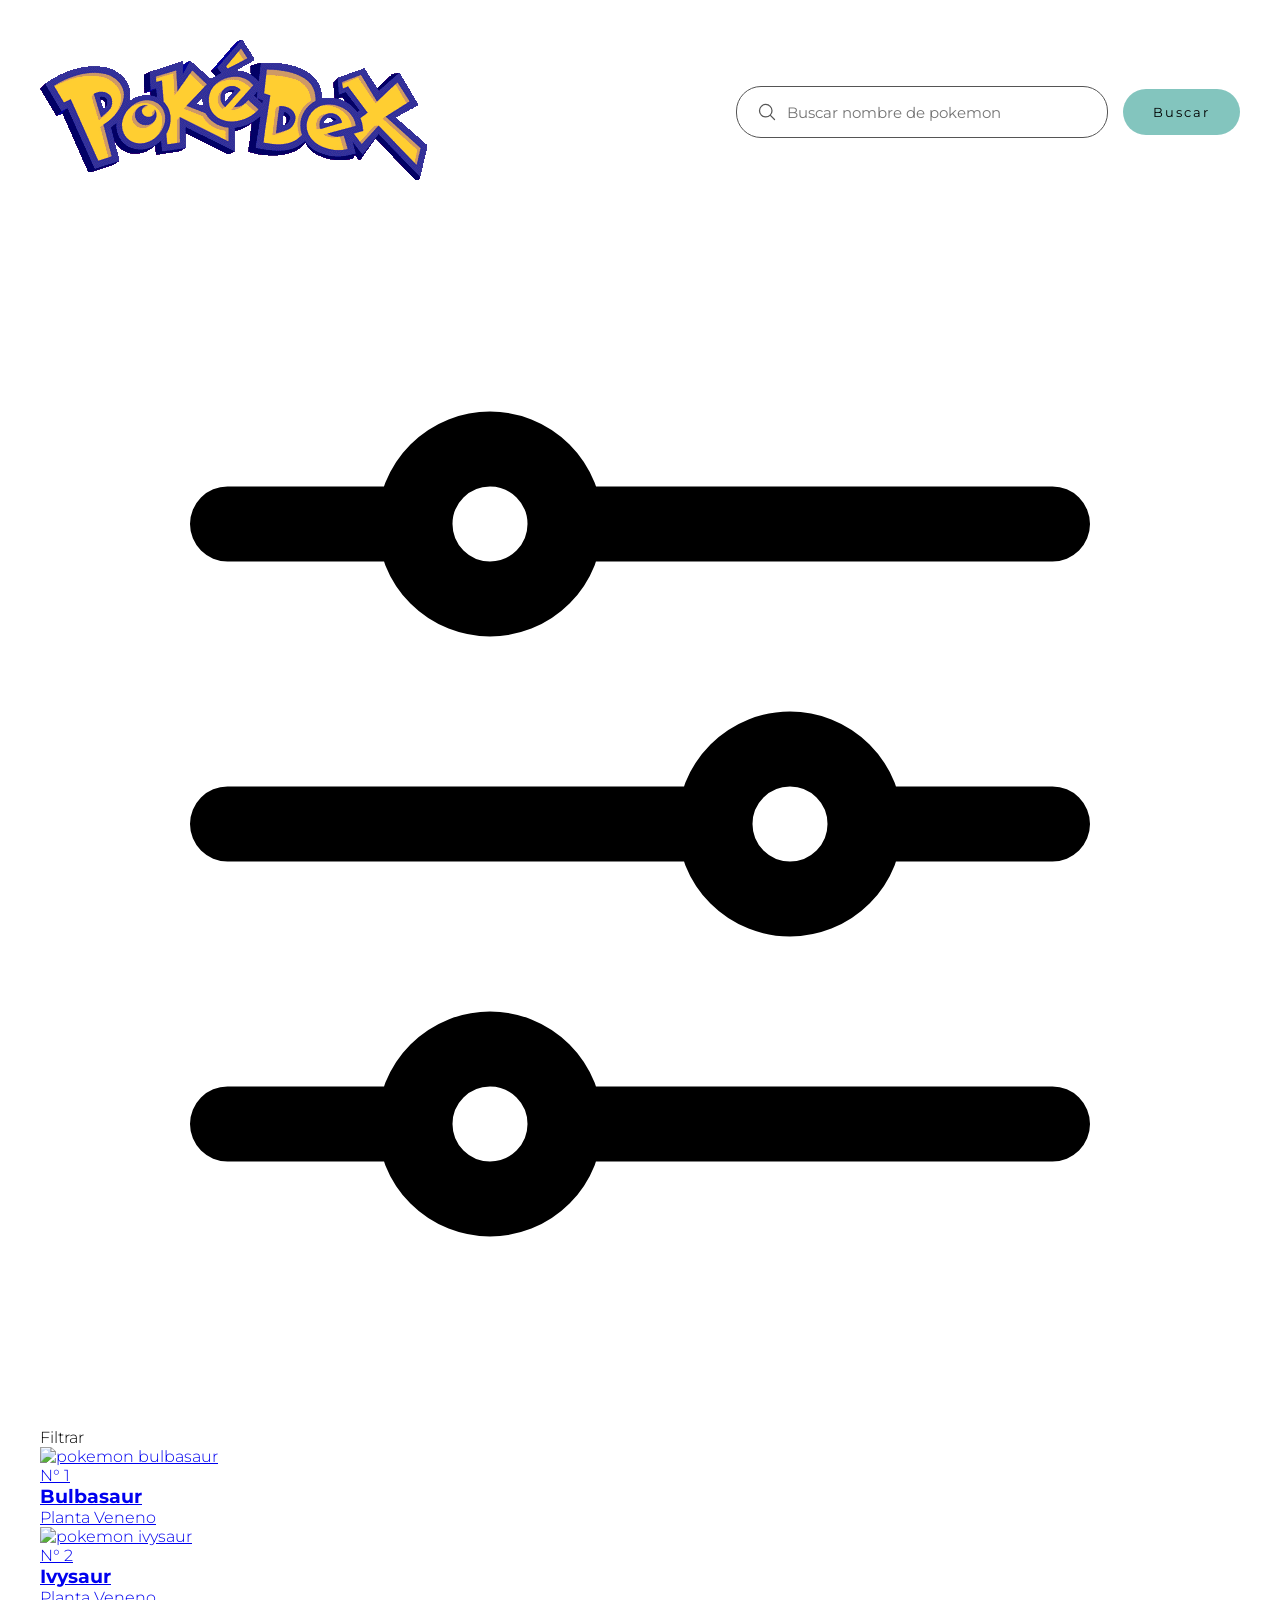
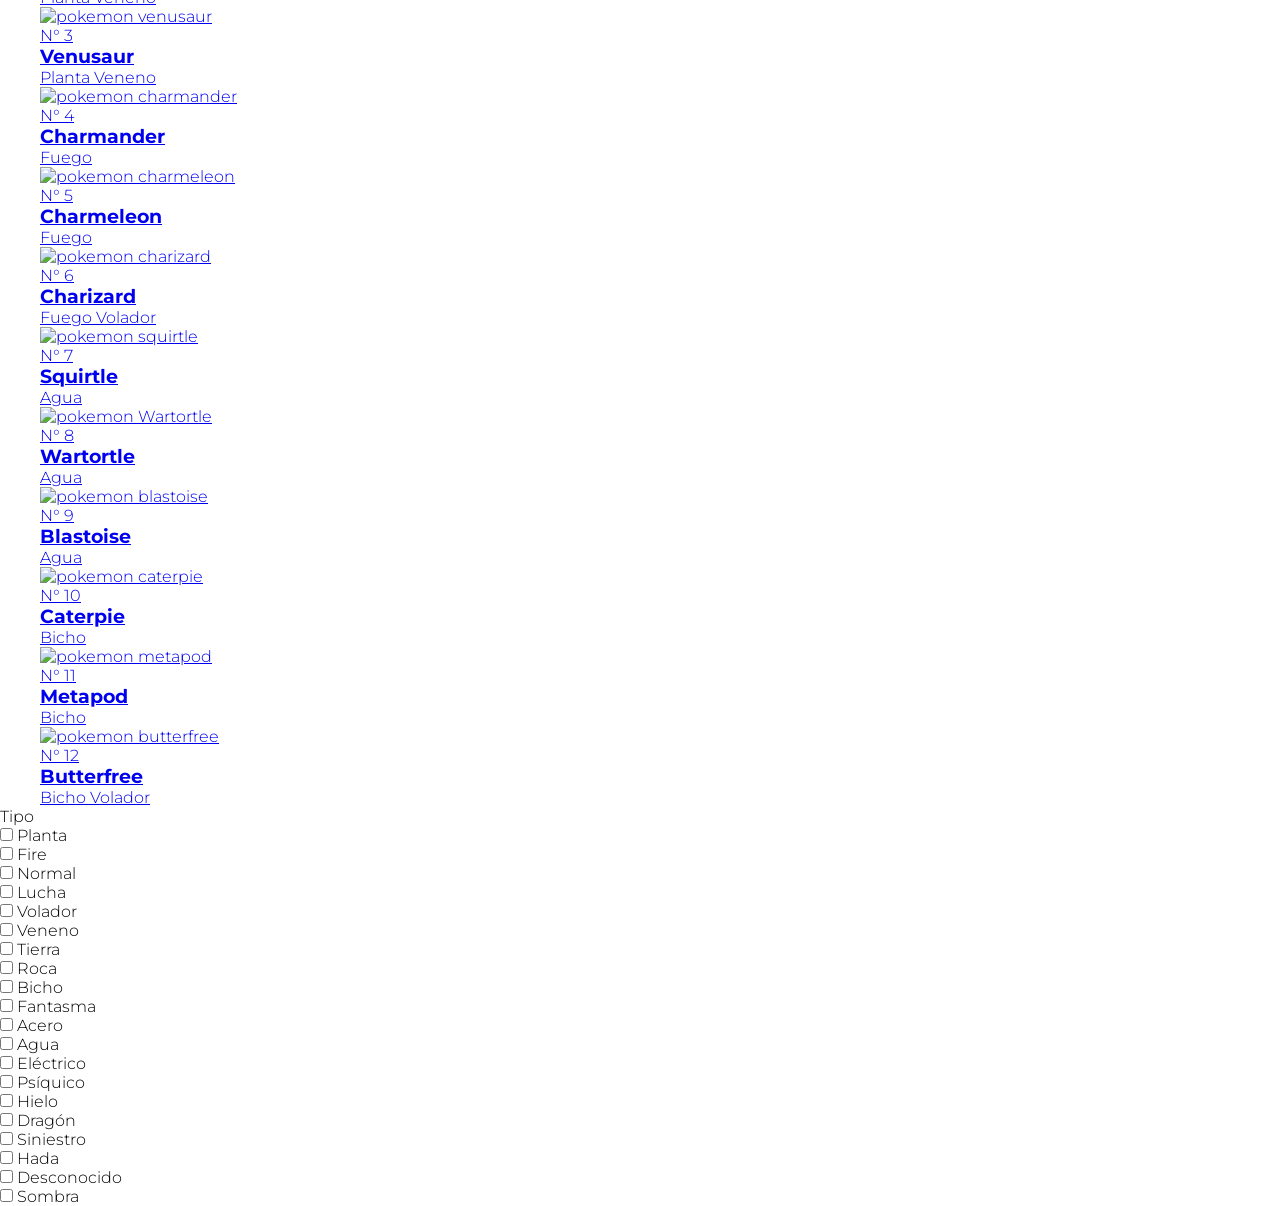
==== index.html @ 7645878f "feat: agregar interfaz principal de pokedex con busqueda y lista de pokemon" ====
<!DOCTYPE html>
<html lang="en">

<head>
    <meta charset="UTF-8">
    <meta name="viewport" content="width=device-width, initial-scale=1.0">
    <title>PokeDex</title>
    <link rel="stylesheet" href="styles.css">
</head>

<body>
    <header class="container">
        <a href="/" class="Logo">
            <img src="img/Pokédex_logo.png" alt="Logo PokeDex">
        </a>

        <form action="">
            <div class="form-group">
                <svg xmlns="http://www.w3.org/2000/svg" fill="none" viewBox="0 0 24 24" stroke-width="1.5"
                    stroke="currentColor" class="icon-search">
                    <path stroke-linecap="round" stroke-linejoin="round"
                        d="m21 21-5.197-5.197m0 0A7.5 7.5 0 1 0 5.196 5.196a7.5 7.5 0 0 0 10.607 10.607Z" />
                </svg>
                <input type="search" placeholder="Buscar nombre de pokemon">
            </div>

            <button class="btn-search">Buscar</button>
        </form>
    </header>

    <div class="container-filter container">
        <div class="icon-filter">
            <svg xmlns="http://www.w3.org/2000/svg" fill="none" viewBox="0 0 24 24" stroke-width="1.5"
                stroke="currentColor" class="icon">
                <path stroke-linecap="round" stroke-linejoin="round"
                    d="M10.5 6h9.75M10.5 6a1.5 1.5 0 1 1-3 0m3 0a1.5 1.5 0 1 0-3 0M3.75 6H7.5m3 12h9.75m-9.75 0a1.5 1.5 0 0 1-3 0m3 0a1.5 1.5 0 0 0-3 0m-3.75 0H7.5m9-6h3.75m-3.75 0a1.5 1.5 0 0 1-3 0m3 0a1.5 1.5 0 0 0-3 0m-9.75 0h9.75" />
            </svg>
            <span>Filtrar</span>
        </div>
    </div>

    <main class="card-list-pokemon container">
        
        <a href="pokemon.html" class="card-pokemon">
				<div class="card-img">
					<img
						src="https://assets.pokemon.com/assets/cms2/img/pokedex/detail/001.png"
						alt="pokemon bulbasaur"
					/>
				</div>
				<div class="card-info">
					<span class="pokemon-id">N° 1</span>
					<h3>Bulbasaur</h3>
					<div class="card-types">
						<span class="grass">Planta</span>
						<span class="poison">Veneno</span>
					</div>
				</div>
			</a>

        
			<a href="pokemon.html" class="card-pokemon">
				<div class="card-img">
					<img
						src="https://assets.pokemon.com/assets/cms2/img/pokedex/detail/002.png"
						alt="pokemon ivysaur"
					/>
				</div>
				<div class="card-info">
					<span class="pokemon-id">N° 2</span>
					<h3>Ivysaur</h3>
					<div class="card-types">
						<span class="grass">Planta</span>
						<span class="poison">Veneno</span>
					</div>
				</div>
			</a>

			<a href="pokemon.html" class="card-pokemon">
				<div class="card-img">
					<img
						src="https://assets.pokemon.com/assets/cms2/img/pokedex/detail/003.png"
						alt="pokemon venusaur"
					/>
				</div>
				<div class="card-info">
					<span class="pokemon-id">N° 3</span>
					<h3>Venusaur</h3>
					<div class="card-types">
						<span class="grass">Planta</span>
						<span class="poison">Veneno</span>
					</div>
				</div>
			</a>

			<a href="pokemon.html" class="card-pokemon">
				<div class="card-img">
					<img
						src="https://assets.pokemon.com/assets/cms2/img/pokedex/detail/004.png"
						alt="pokemon charmander"
					/>
				</div>
				<div class="card-info">
					<span class="pokemon-id">N° 4</span>
					<h3>Charmander</h3>
					<div class="card-types">
						<span class="fire">Fuego</span>
					</div>
				</div>
			</a>

			<a href="pokemon.html" class="card-pokemon">
				<div class="card-img">
					<img
						src="https://assets.pokemon.com/assets/cms2/img/pokedex/detail/005.png"
						alt="pokemon charmeleon"
					/>
				</div>
				<div class="card-info">
					<span class="pokemon-id">N° 5</span>
					<h3>Charmeleon</h3>
					<div class="card-types">
						<span class="fire">Fuego</span>
					</div>
				</div>
			</a>

			<a href="pokemon.html" class="card-pokemon">
				<div class="card-img">
					<img
						src="https://assets.pokemon.com/assets/cms2/img/pokedex/detail/006.png"
						alt="pokemon charizard"
					/>
				</div>
				<div class="card-info">
					<span class="pokemon-id">N° 6</span>
					<h3>Charizard</h3>
					<div class="card-types">
						<span class="fire">Fuego</span>
						<span class="flying">Volador</span>
					</div>
				</div>
			</a>

			<a href="pokemon.html" class="card-pokemon">
				<div class="card-img">
					<img
						src="https://assets.pokemon.com/assets/cms2/img/pokedex/detail/007.png"
						alt="pokemon squirtle"
					/>
				</div>
				<div class="card-info">
					<span class="pokemon-id">N° 7</span>
					<h3>Squirtle</h3>
					<div class="card-types">
						<span class="water">Agua</span>
					</div>
				</div>
			</a>

			<a href="pokemon.html" class="card-pokemon">
				<div class="card-img">
					<img
						src="https://assets.pokemon.com/assets/cms2/img/pokedex/detail/008.png"
						alt="pokemon Wartortle"
					/>
				</div>
				<div class="card-info">
					<span class="pokemon-id">N° 8</span>
					<h3>Wartortle</h3>
					<div class="card-types">
						<span class="water">Agua</span>
					</div>
				</div>
			</a>

			<a href="pokemon.html" class="card-pokemon">
				<div class="card-img">
					<img
						src="https://assets.pokemon.com/assets/cms2/img/pokedex/detail/009.png"
						alt="pokemon blastoise"
					/>
				</div>
				<div class="card-info">
					<span class="pokemon-id">N° 9</span>
					<h3>Blastoise</h3>
					<div class="card-types">
						<span class="water">Agua</span>
					</div>
				</div>
			</a>

			<a href="pokemon.html" class="card-pokemon">
				<div class="card-img">
					<img
						src="https://assets.pokemon.com/assets/cms2/img/pokedex/detail/010.png"
						alt="pokemon caterpie"
					/>
				</div>
				<div class="card-info">
					<span class="pokemon-id">N° 10</span>
					<h3>Caterpie</h3>
					<div class="card-types">
						<span class="bug">Bicho</span>
					</div>
				</div>
			</a>

			<a href="pokemon.html" class="card-pokemon">
				<div class="card-img">
					<img
						src="https://assets.pokemon.com/assets/cms2/img/pokedex/detail/011.png"
						alt="pokemon metapod"
					/>
				</div>
				<div class="card-info">
					<span class="pokemon-id">N° 11</span>
					<h3>Metapod</h3>
					<div class="card-types">
						<span class="bug">Bicho</span>
					</div>
				</div>
			</a>

			<a href="pokemon.html" class="card-pokemon">
				<div class="card-img">
					<img
						src="https://assets.pokemon.com/assets/cms2/img/pokedex/detail/012.png"
						alt="pokemon butterfree"
					/>
				</div>
				<div class="card-info">
					<span class="pokemon-id">N° 12</span>
					<h3>Butterfree</h3>
					<div class="card-types">
						<span class="bug">Bicho</span>
						<span class="flying">Volador</span>
					</div>
				</div>
			</a>
        
    </main>


    <div class="container-filters">
        <div class="filter-by-type">
            <span>Tipo</span>

            <div class="group-type">
                <input type="checkbox" name="grass" id="grass">
                <label for="grass">Planta</label>
            </div>
        </div>
    </div>

    <div class="container-filters">
        <div class="filter-by-type">
         

            <div class="group-type">
                <input type="checkbox" name="fire" id="fire">
                <label for="fire">Fire</label>
            </div>
        </div>
    </div>

    <div class="container-filters">
        <div class="filter-by-type">
           

            <div class="group-type">
                <input type="checkbox" name="normal" id="normal">
                <label for="normal">Normal</label>
            </div>
        </div>
    </div>

    <div class="container-filters">
        <div class="filter-by-type">
            

            <div class="group-type">
                <input type="checkbox" name="fighting" id="fighting">
                <label for="fighting">Lucha</label>
            </div>
        </div>
    </div>

    <div class="container-filters">
        <div class="filter-by-type">
           

            <div class="group-type">
                <input type="checkbox" name="flying" id="flying">
                <label for="flying">Volador</label>
            </div>
        </div>
    </div>

    <div class="container-filters">
        <div class="filter-by-type">
            

            <div class="group-type">
                <input type="checkbox" name="poison" id="poison">
                <label for="poison">Veneno</label>
            </div>
        </div>
    </div>

    <div class="container-filters">
        <div class="filter-by-type">
            

            <div class="group-type">
                <input type="checkbox" name="ground" id="ground">
                <label for="ground">Tierra</label>
            </div>
        </div>
    </div>

    <div class="container-filters">
        <div class="filter-by-type">
          

            <div class="group-type">
                <input type="checkbox" name="rock" id="rock">
                <label for="rock">Roca</label>
            </div>
        </div>
    </div>

    <div class="container-filters">
        <div class="filter-by-type">
            
            <div class="group-type">
                <input type="checkbox" name="bug" id="bug">
                <label for="bug">Bicho</label>
            </div>
        </div>
    </div>

    <div class="container-filters">
        <div class="filter-by-type">
            

            <div class="group-type">
                <input type="checkbox" name="ghost" id="ghost">
                <label for="ghost">Fantasma</label>
            </div>
        </div>
    </div>

    <div class="container-filters">
        <div class="filter-by-type">
            

            <div class="group-type">
                <input type="checkbox" name="steel" id="steel">
                <label for="steel">Acero</label>
            </div>
        </div>
    </div>

    <div class="container-filters">
        <div class="filter-by-type">
            

            <div class="group-type">
                <input type="checkbox" name="water" id="water">
                <label for="water">Agua</label>
            </div>
        </div>
    </div>

    <div class="container-filters">
        <div class="filter-by-type">
            

            <div class="group-type">
                <input type="checkbox" name="electric" id="electric">
                <label for="electric">Eléctrico</label>
            </div>
        </div>
    </div>

    <div class="container-filters">
        <div class="filter-by-type">
           

            <div class="group-type">
                <input type="checkbox" name="psychic" id="psychic">
                <label for="psychic">Psíquico</label>
            </div>
        </div>
    </div>

    <div class="container-filters">
        <div class="filter-by-type">
          

            <div class="group-type">
                <input type="checkbox" name="ice" id="ice">
                <label for="ice">Hielo</label>
            </div>
        </div>
    </div>

    <div class="container-filters">
        <div class="filter-by-type">
           

            <div class="group-type">
                <input type="checkbox" name="dragon" id="dragon">
                <label for="dragon">Dragón</label>
            </div>
        </div>
    </div>

    <div class="container-filters">
        <div class="filter-by-type">
         

            <div class="group-type">
                <input type="checkbox" name="dark" id="dark">
                <label for="dark">Siniestro</label>
            </div>
        </div>
    </div>

    <div class="container-filters">
        <div class="filter-by-type">


            <div class="group-type">
                <input type="checkbox" name="fairy" id="fairy">
                <label for="fairy">Hada</label>
            </div>
        </div>
    </div>

    <div class="container-filters">
        <div class="filter-by-type">
        

            <div class="group-type">
                <input type="checkbox" name="unknown" id="unknown">
                <label for="unknown">Desconocido</label>
            </div>
        </div>
    </div>

    <div class="container-filters">
        <div class="filter-by-type">
           

            <div class="group-type">
                <input type="checkbox" name="shadow" id="shadow">
                <label for="shadow">Sombra</label>
            </div>
        </div>
    </div>

</body>

</html>
---- styles.css ----
@import url('https://fonts.googleapis.com/css2?family=Montserrat:ital,wght@0,100..900;1,100..900&display=swap');
:root{
     --color-fire: #ff7402;
	--color-grass: #9bcc50;
	--color-steel: #9eb7b8;
	--color-water: #4592c4;
	--color-psychic: #f366b9;
	--color-ground: #ab9842;
	--color-ice: #51c4e7;
	--color-flying: #3dc7ef;
	--color-ghost: #4d5b64;
	--color-normal: #a4acaf;
	--color-poison: #7e0058;
	--color-rock: #a38c21;
	--color-fighting: #d56723;
	--color-dark: #707070;
	--color-bug: #729f3f;
	--color-dragon: linear-gradient(180deg, #53a4cf 50%, #f16e57 50%);
	--color-electric: #bba909;
	--color-fairy: #fdb9e9;
	--color-shadow: #7b62a3;
	--color-unknow: #757575;

	--color-primary: #006d77;
	--color-primary-hover: #83c5be;
}

*{
    margin: 0;
    padding: 0;
    box-sizing: border-box;
}

body {
  font-family: "Montserrat", sans-serif;
  font-optical-sizing: auto;
  font-weight: 300; /* Reemplaza <weight> por un número como 400, 700, etc. */
  font-style: normal;
}

/* Globales */
.container{
    max-width: 1200px;
    margin: 0 auto;
    
}

/* hearder */

header{
    display: flex;
    align-items: center;
    justify-content: space-between;

    padding: 40px 0;
}

.logo img{
    width: 150px;
}

header form{
    display: flex;
    align-items: center;

    gap: 15px;
}

.form-group{
    display: flex;
    align-items: center;
    gap: 10px;

    border: 1px solid #555;
    padding: 15px 20px;
    border-radius: 25px;
}

.form-group input{
    font-family: inherit;
    width: 300px;
    border: none;
    outline: none;
    font-size: 15px;
}

.icon-search{
width: 20px;
height: 20px;
stroke: #555;

}

.btn-search{
    border: none;
    outline: none;
    border-radius: 25px;
    font-family: inherit;
    padding: 15px 30px;
    cursor: pointer;
    letter-spacing: 2px;
    background-color: var(--color-primary);
    color: #fff;
}

.btn-search{
    background-color: var(--color-primary-hover);
    color: #000;
}
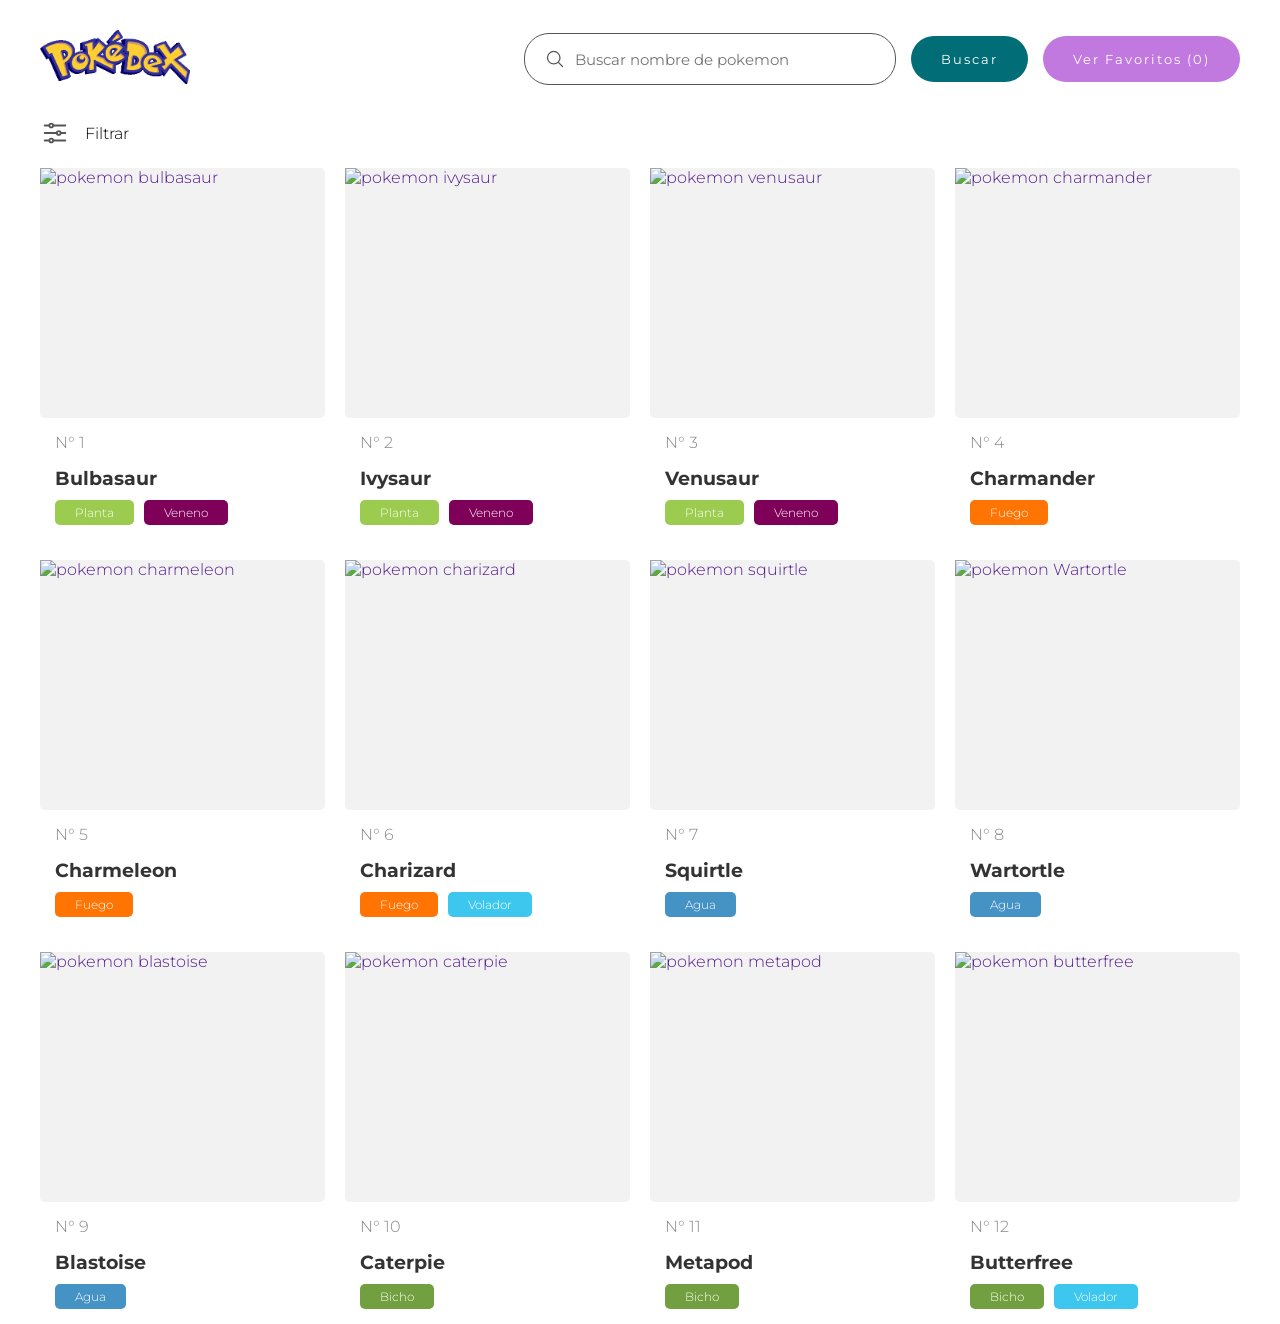
==== commit 2ef1291d: "Estructura inicial de pokedex con filtros por tipo y diseño de tarjetas" ====
--- a/index.html
+++ b/index.html
@@ -10,11 +10,11 @@
 
 <body>
     <header class="container">
-        <a href="/" class="Logo">
+        <a href="/" class="logo">
             <img src="img/Pokédex_logo.png" alt="Logo PokeDex">
         </a>
 
-        <form action="">
+        <form class="container-search">
             <div class="form-group">
                 <svg xmlns="http://www.w3.org/2000/svg" fill="none" viewBox="0 0 24 24" stroke-width="1.5"
                     stroke="currentColor" class="icon-search">
@@ -25,6 +25,7 @@
             </div>
 
             <button class="btn-search">Buscar</button>
+            <button id="btn-ver-favoritos" class="btn-fav-toggle">Ver Favoritos (<span id="fav-count">0</span>)</button>
         </form>
     </header>
 
@@ -41,7 +42,7 @@
 
     <main class="card-list-pokemon container">
         
-        <a href="pokemon.html" class="card-pokemon">
+        <a href="" class="card-pokemon">
 				<div class="card-img">
 					<img
 						src="https://assets.pokemon.com/assets/cms2/img/pokedex/detail/001.png"
@@ -59,7 +60,7 @@
 			</a>
 
         
-			<a href="pokemon.html" class="card-pokemon">
+			<a href="" class="card-pokemon">
 				<div class="card-img">
 					<img
 						src="https://assets.pokemon.com/assets/cms2/img/pokedex/detail/002.png"
@@ -76,7 +77,7 @@
 				</div>
 			</a>
 
-			<a href="pokemon.html" class="card-pokemon">
+			<a href="" class="card-pokemon">
 				<div class="card-img">
 					<img
 						src="https://assets.pokemon.com/assets/cms2/img/pokedex/detail/003.png"
@@ -93,7 +94,7 @@
 				</div>
 			</a>
 
-			<a href="pokemon.html" class="card-pokemon">
+			<a href="" class="card-pokemon">
 				<div class="card-img">
 					<img
 						src="https://assets.pokemon.com/assets/cms2/img/pokedex/detail/004.png"
@@ -109,7 +110,7 @@
 				</div>
 			</a>
 
-			<a href="pokemon.html" class="card-pokemon">
+			<a href="" class="card-pokemon">
 				<div class="card-img">
 					<img
 						src="https://assets.pokemon.com/assets/cms2/img/pokedex/detail/005.png"
@@ -125,7 +126,7 @@
 				</div>
 			</a>
 
-			<a href="pokemon.html" class="card-pokemon">
+			<a href="" class="card-pokemon">
 				<div class="card-img">
 					<img
 						src="https://assets.pokemon.com/assets/cms2/img/pokedex/detail/006.png"
@@ -142,7 +143,7 @@
 				</div>
 			</a>
 
-			<a href="pokemon.html" class="card-pokemon">
+			<a href="" class="card-pokemon">
 				<div class="card-img">
 					<img
 						src="https://assets.pokemon.com/assets/cms2/img/pokedex/detail/007.png"
@@ -158,7 +159,7 @@
 				</div>
 			</a>
 
-			<a href="pokemon.html" class="card-pokemon">
+			<a href="" class="card-pokemon">
 				<div class="card-img">
 					<img
 						src="https://assets.pokemon.com/assets/cms2/img/pokedex/detail/008.png"
@@ -174,7 +175,7 @@
 				</div>
 			</a>
 
-			<a href="pokemon.html" class="card-pokemon">
+			<a href="" class="card-pokemon">
 				<div class="card-img">
 					<img
 						src="https://assets.pokemon.com/assets/cms2/img/pokedex/detail/009.png"
@@ -190,7 +191,7 @@
 				</div>
 			</a>
 
-			<a href="pokemon.html" class="card-pokemon">
+			<a href="" class="card-pokemon">
 				<div class="card-img">
 					<img
 						src="https://assets.pokemon.com/assets/cms2/img/pokedex/detail/010.png"
@@ -206,7 +207,7 @@
 				</div>
 			</a>
 
-			<a href="pokemon.html" class="card-pokemon">
+			<a href="" class="card-pokemon">
 				<div class="card-img">
 					<img
 						src="https://assets.pokemon.com/assets/cms2/img/pokedex/detail/011.png"
@@ -222,7 +223,7 @@
 				</div>
 			</a>
 
-			<a href="pokemon.html" class="card-pokemon">
+			<a href="" class="card-pokemon">
 				<div class="card-img">
 					<img
 						src="https://assets.pokemon.com/assets/cms2/img/pokedex/detail/012.png"
@@ -242,225 +243,95 @@
     </main>
 
 
-    <div class="container-filters">
-        <div class="filter-by-type">
-            <span>Tipo</span>
-
-            <div class="group-type">
-                <input type="checkbox" name="grass" id="grass">
-                <label for="grass">Planta</label>
-            </div>
-        </div>
+<div class="container-filters">
+			<div class="filter-by-type">
+				<span>Tipo</span>
+
+				<div class="group-type">
+					<input type="checkbox" name="grass" id="grass" />
+					<label for="grass">Planta</label>
+				</div>
+				<div class="group-type">
+					<input type="checkbox" name="fire" id="fire" />
+					<label for="fire">Fuego</label>
+				</div>
+				<div class="group-type">
+					<input type="checkbox" name="bug" id="bug" />
+					<label for="bug">Bicho</label>
+				</div>
+				<div class="group-type">
+					<input type="checkbox" name="fairy" id="fairy" />
+					<label for="fairy">Hada</label>
+				</div>
+				<div class="group-type">
+					<input type="checkbox" name="dragon" id="dragon" />
+					<label for="dragon">Dragón</label>
+				</div>
+				<div class="group-type">
+					<input type="checkbox" name="shadow" id="shadow" />
+					<label for="shadow">Fantasma</label>
+				</div>
+				<div class="group-type">
+					<input type="checkbox" name="ground" id="ground" />
+					<label for="ground">Tierra</label>
+				</div>
+				<div class="group-type">
+					<input type="checkbox" name="normal" id="normal" />
+					<label for="normal">Normal</label>
+				</div>
+				<div class="group-type">
+					<input type="checkbox" name="psychic" id="psychic" />
+					<label for="psychic">Psíquico</label>
+				</div>
+				<div class="group-type">
+					<input type="checkbox" name="steel" id="steel" />
+					<label for="steel">Acero</label>
+				</div>
+				<div class="group-type">
+					<input type="checkbox" name="dark" id="dark" />
+					<label for="dark">Siniestro</label>
+				</div>
+				<div class="group-type">
+					<input type="checkbox" name="electric" id="electric" />
+					<label for="electric">Eléctrico</label>
+				</div>
+				<div class="group-type">
+					<input type="checkbox" name="fighting" id="fighting" />
+					<label for="fighting">Lucha</label>
+				</div>
+				<div class="group-type">
+					<input type="checkbox" name="flying" id="flying" />
+					<label for="flying">Volador</label>
+				</div>
+				<div class="group-type">
+					<input type="checkbox" name="ice" id="ice" />
+					<label for="ice">Hielo</label>
+				</div>
+				<div class="group-type">
+					<input type="checkbox" name="poison" id="poison" />
+					<label for="poison">Veneno</label>
+				</div>
+				<div class="group-type">
+					<input type="checkbox" name="rock" id="rock" />
+					<label for="rock">Roca</label>
+				</div>
+				<div class="group-type">
+					<input type="checkbox" name="water" id="water" />
+					<label for="water">Agua</label>
+				</div>
+			</div>
+		</div>
+
+        <div id="pokemon-modal" class="modal hidden">
+  <div class="modal-content">
+    <span id="close-modal" class="close-btn">&times;</span>
+    <div id="modal-body">
+      <!-- El contenido dinámico del modal se genera mediante JS -->
     </div>
-
-    <div class="container-filters">
-        <div class="filter-by-type">
-         
-
-            <div class="group-type">
-                <input type="checkbox" name="fire" id="fire">
-                <label for="fire">Fire</label>
-            </div>
-        </div>
-    </div>
-
-    <div class="container-filters">
-        <div class="filter-by-type">
-           
-
-            <div class="group-type">
-                <input type="checkbox" name="normal" id="normal">
-                <label for="normal">Normal</label>
-            </div>
-        </div>
-    </div>
-
-    <div class="container-filters">
-        <div class="filter-by-type">
-            
-
-            <div class="group-type">
-                <input type="checkbox" name="fighting" id="fighting">
-                <label for="fighting">Lucha</label>
-            </div>
-        </div>
-    </div>
-
-    <div class="container-filters">
-        <div class="filter-by-type">
-           
-
-            <div class="group-type">
-                <input type="checkbox" name="flying" id="flying">
-                <label for="flying">Volador</label>
-            </div>
-        </div>
-    </div>
-
-    <div class="container-filters">
-        <div class="filter-by-type">
-            
-
-            <div class="group-type">
-                <input type="checkbox" name="poison" id="poison">
-                <label for="poison">Veneno</label>
-            </div>
-        </div>
-    </div>
-
-    <div class="container-filters">
-        <div class="filter-by-type">
-            
-
-            <div class="group-type">
-                <input type="checkbox" name="ground" id="ground">
-                <label for="ground">Tierra</label>
-            </div>
-        </div>
-    </div>
-
-    <div class="container-filters">
-        <div class="filter-by-type">
-          
-
-            <div class="group-type">
-                <input type="checkbox" name="rock" id="rock">
-                <label for="rock">Roca</label>
-            </div>
-        </div>
-    </div>
-
-    <div class="container-filters">
-        <div class="filter-by-type">
-            
-            <div class="group-type">
-                <input type="checkbox" name="bug" id="bug">
-                <label for="bug">Bicho</label>
-            </div>
-        </div>
-    </div>
-
-    <div class="container-filters">
-        <div class="filter-by-type">
-            
-
-            <div class="group-type">
-                <input type="checkbox" name="ghost" id="ghost">
-                <label for="ghost">Fantasma</label>
-            </div>
-        </div>
-    </div>
-
-    <div class="container-filters">
-        <div class="filter-by-type">
-            
-
-            <div class="group-type">
-                <input type="checkbox" name="steel" id="steel">
-                <label for="steel">Acero</label>
-            </div>
-        </div>
-    </div>
-
-    <div class="container-filters">
-        <div class="filter-by-type">
-            
-
-            <div class="group-type">
-                <input type="checkbox" name="water" id="water">
-                <label for="water">Agua</label>
-            </div>
-        </div>
-    </div>
-
-    <div class="container-filters">
-        <div class="filter-by-type">
-            
-
-            <div class="group-type">
-                <input type="checkbox" name="electric" id="electric">
-                <label for="electric">Eléctrico</label>
-            </div>
-        </div>
-    </div>
-
-    <div class="container-filters">
-        <div class="filter-by-type">
-           
-
-            <div class="group-type">
-                <input type="checkbox" name="psychic" id="psychic">
-                <label for="psychic">Psíquico</label>
-            </div>
-        </div>
-    </div>
-
-    <div class="container-filters">
-        <div class="filter-by-type">
-          
-
-            <div class="group-type">
-                <input type="checkbox" name="ice" id="ice">
-                <label for="ice">Hielo</label>
-            </div>
-        </div>
-    </div>
-
-    <div class="container-filters">
-        <div class="filter-by-type">
-           
-
-            <div class="group-type">
-                <input type="checkbox" name="dragon" id="dragon">
-                <label for="dragon">Dragón</label>
-            </div>
-        </div>
-    </div>
-
-    <div class="container-filters">
-        <div class="filter-by-type">
-         
-
-            <div class="group-type">
-                <input type="checkbox" name="dark" id="dark">
-                <label for="dark">Siniestro</label>
-            </div>
-        </div>
-    </div>
-
-    <div class="container-filters">
-        <div class="filter-by-type">
-
-
-            <div class="group-type">
-                <input type="checkbox" name="fairy" id="fairy">
-                <label for="fairy">Hada</label>
-            </div>
-        </div>
-    </div>
-
-    <div class="container-filters">
-        <div class="filter-by-type">
-        
-
-            <div class="group-type">
-                <input type="checkbox" name="unknown" id="unknown">
-                <label for="unknown">Desconocido</label>
-            </div>
-        </div>
-    </div>
-
-    <div class="container-filters">
-        <div class="filter-by-type">
-           
-
-            <div class="group-type">
-                <input type="checkbox" name="shadow" id="shadow">
-                <label for="shadow">Sombra</label>
-            </div>
-        </div>
-    </div>
-
+  </div>
+</div>
+
+        <script src="main.js"></script>
 </body>
 
 </html>
--- a/styles.css
+++ b/styles.css
@@ -45,18 +45,19 @@
     
 }
 
-/* hearder */
-
-header{
-    display: flex;
-    align-items: center;
-    justify-content: space-between;
-
-    padding: 40px 0;
-}
-
 .logo img{
     width: 150px;
+}
+
+/* hearder */
+
+header {
+    display: flex;
+    justify-content: space-between;
+    align-items: center;
+    padding: 30px 0;
+    max-width: 1200px;
+    margin: 0 auto;
 }
 
 header form{
@@ -85,11 +86,12 @@
 }
 
 .icon-search{
-width: 20px;
-height: 20px;
-stroke: #555;
-
-}
+    width: 20px;
+    height: 20px;
+    stroke: #555;
+}
+
+
 
 .btn-search{
     border: none;
@@ -101,10 +103,390 @@
     letter-spacing: 2px;
     background-color: var(--color-primary);
     color: #fff;
-}
-
-.btn-search{
+    display: block;
+}
+
+.btn-search:hover{
     background-color: var(--color-primary-hover);
     color: #000;
 }
 
+/* Btn Filter */
+.container-filter{
+    display: flex;
+}
+
+.icon-filter{
+    display: flex;
+    align-items: center;
+    gap: 15px;
+
+    margin-bottom: 20px;
+    cursor: pointer;
+}
+
+.icon-filter .icon{
+    width: 30px;
+    height: 30px;
+    stroke: #555;
+}
+
+/* Card List Pokemon */
+.card-list-pokemon{
+    display: grid;
+    grid-template-columns: repeat(4, 1fr);
+    gap: 20px;
+}
+
+.card-pokemon {
+    cursor: pointer;
+    text-decoration: none;
+}
+
+.card-img{
+    background-color: #f2f2f2;
+
+    display: flex;
+    align-items: center;
+    justify-content: center;
+    border-radius: 5px;
+    height: 250px;
+}
+
+.card-img img{
+    width: 100%;
+    height: 100%;
+}
+
+.card-info{
+    padding: 15px;
+}
+
+.card-info h3{
+    color: #333;
+}
+
+.pokemon-id{
+    display: block;
+    color: #888;
+    margin-bottom: 15px;
+}
+
+.card-types{
+    display: flex;
+    gap: 10px;
+    margin-top: 10px;
+}
+
+.card-types span{
+    font-size: 12px;
+    padding: 5px 20px;
+    border-radius: 5px;
+    color: #fff;
+}
+
+/* Types of Pokemon */
+.water {
+	background-color: var(--color-water);
+}
+
+.grass {
+	background-color: var(--color-grass);
+}
+
+.poison {
+	background-color: var(--color-poison);
+}
+
+.fire {
+	background-color: var(--color-fire);
+}
+
+.bug {
+	background-color: var(--color-bug);
+}
+
+.dragon {
+	background: var(--color-dragon);
+}
+
+.flying {
+	background-color: var(--color-flying);
+}
+
+.ground {
+	background-color: var(--color-ground);
+}
+
+.steel {
+	background-color: var(--color-steel);
+}
+
+.psychic {
+	background-color: var(--color-psychic);
+}
+
+.ice {
+	background-color: var(--color-ice);
+}
+
+.ghost {
+	background-color: var(--color-ghost);
+}
+
+.normal {
+	background-color: var(--color-normal);
+}
+
+.rock {
+	background-color: var(--color-rock);
+}
+
+.electric {
+	background-color: var(--color-electric);
+}
+
+.fighting {
+	background-color: var(--color-fighting);
+}
+
+.fairy {
+	background-color: var(--color-fairy);
+}
+
+.dark {
+	background-color: var(--color-dark);
+}
+
+/* Container Filters */
+.container-filters{
+    display: flex;
+    justify-content: center;
+
+    position: fixed;
+    top: 0;
+    left: -300px;
+    width: 250px;
+
+    color: #555;
+    background-color: #f2f2f2;
+    height: 100%;
+    padding-top: 140px;
+    transition: all .3s linear;
+
+}
+
+.container-filters.active{
+    left: 0;
+}
+
+.filter-by-type{
+    display: flex;
+    flex-direction: column;
+
+    gap: 20px;
+}
+
+.filter-by-type span{
+    font-weight: 700;
+    font-size: 22px;
+}
+
+.group-type{
+    display: flex;
+    gap: 10px;
+
+    margin-left: 15px ;
+}
+
+.group-type label{
+    cursor: pointer;
+}
+
+/* 
+======================================= 
+Styles of Pokemon Single Page
+======================================= 
+*/
+
+.main-pokemon{
+    display: flex;
+    flex-direction: column;
+    margin-bottom: 50px;
+}
+
+.header-main-pokemon{
+    margin-top: 20px;
+
+    display: flex;
+    align-items: center;
+
+    position: relative;
+}
+
+.number-pokemon{
+    position: absolute;
+    top: -70px;
+    left: 0;
+
+    font-size: 300px;
+    font-weight: 700;
+    color: var(--color-primary-hover);
+}
+
+.container-img-pokemon{
+    order: 2;
+    flex: 1;
+    padding: 25px 25px 25px 0;
+}
+
+.container-img-pokemon img{
+    width: 100%;
+}
+
+.container-info-pokemon{
+    display: flex;
+    flex-direction: column;
+
+    order: 1;
+    flex: 1;
+}
+
+.container-info-pokemon h1{
+    text-align: right;
+    font-size: 50px;
+
+
+}
+
+.info-pokemon{
+    display: flex;
+    justify-content: space-between;
+
+    margin-top: 20px;
+}
+
+.group-info p{
+    font-weight: 700;
+}
+
+/* Stats */
+.container-stats{
+    display: flex;
+    gap: 50px;
+    align-items: center;
+}
+
+.stats{
+    display: flex;
+    flex-direction: column;
+    gap: 20px;
+    flex: 1;
+}
+
+.stat-group{
+    display: flex;
+    align-items: center;
+    gap: 20px;
+}
+
+.stat-group span{
+    flex: 20%;
+    font-weight: 500;
+    font-size: 18px;
+}
+
+.progress-bar{
+    width: 100%;
+    height: 30px;
+    background-color: var(--color-primary);
+    border-radius: 10px;
+}
+
+/* --- MODAL / POP-UP --- */
+.modal {
+  position: fixed;
+  top: 0;
+  left: 0;
+  width: 100%;
+  height: 100%;
+  background-color: rgba(0, 0, 0, 0.7);
+  display: flex;
+  justify-content: center;
+  align-items: center;
+  z-index: 1000;
+}
+
+.modal.hidden {
+  display: none;
+}
+
+.modal-content {
+  background-color: #ffffff;
+  padding: 24px;
+  border-radius: 12px;
+  max-width: 420px;
+  width: 90%;
+  position: relative;
+  box-shadow: 0 4px 20px rgba(0, 0, 0, 0.3);
+  color: #333;
+}
+
+.close-btn {
+  position: absolute;
+  top: 12px;
+  right: 16px;
+  font-size: 28px;
+  font-weight: bold;
+  cursor: pointer;
+  color: #666;
+}
+
+/* --- BOTÓN Y SECCIÓN FAVORITOS --- */
+.btn-fav {
+  background: none;
+  border: 1px solid #ccc;
+  border-radius: 20px;
+  padding: 6px 12px;
+  cursor: pointer;
+  margin-top: 8px;
+  transition: all 0.2s ease;
+}
+
+.btn-fav.active {
+  background-color: #ff4757;
+  color: #ffffff;
+  border-color: #ff4757;
+}
+
+.btn-fav-toggle {
+  outline: none;
+  border-radius: 25px;
+  font-family: inherit;
+  padding: 15px 30px;
+  letter-spacing: 2px;
+  background-color: #c279df;
+  color: #fff;
+  border: none;
+  cursor: pointer;
+}
+
+/* --- ESTADÍSTICAS MODAL --- */
+.stats-container {
+  margin-top: 12px;
+  text-align: left;
+}
+
+.stat-item {
+  display: flex;
+  justify-content: space-between;
+  margin-bottom: 4px;
+}
+
+.error-msg {
+  color: #ff4757;
+  text-align: center;
+  grid-column: 1 / -1;
+  font-size: 1.1rem;
+  padding: 20px;
+}
